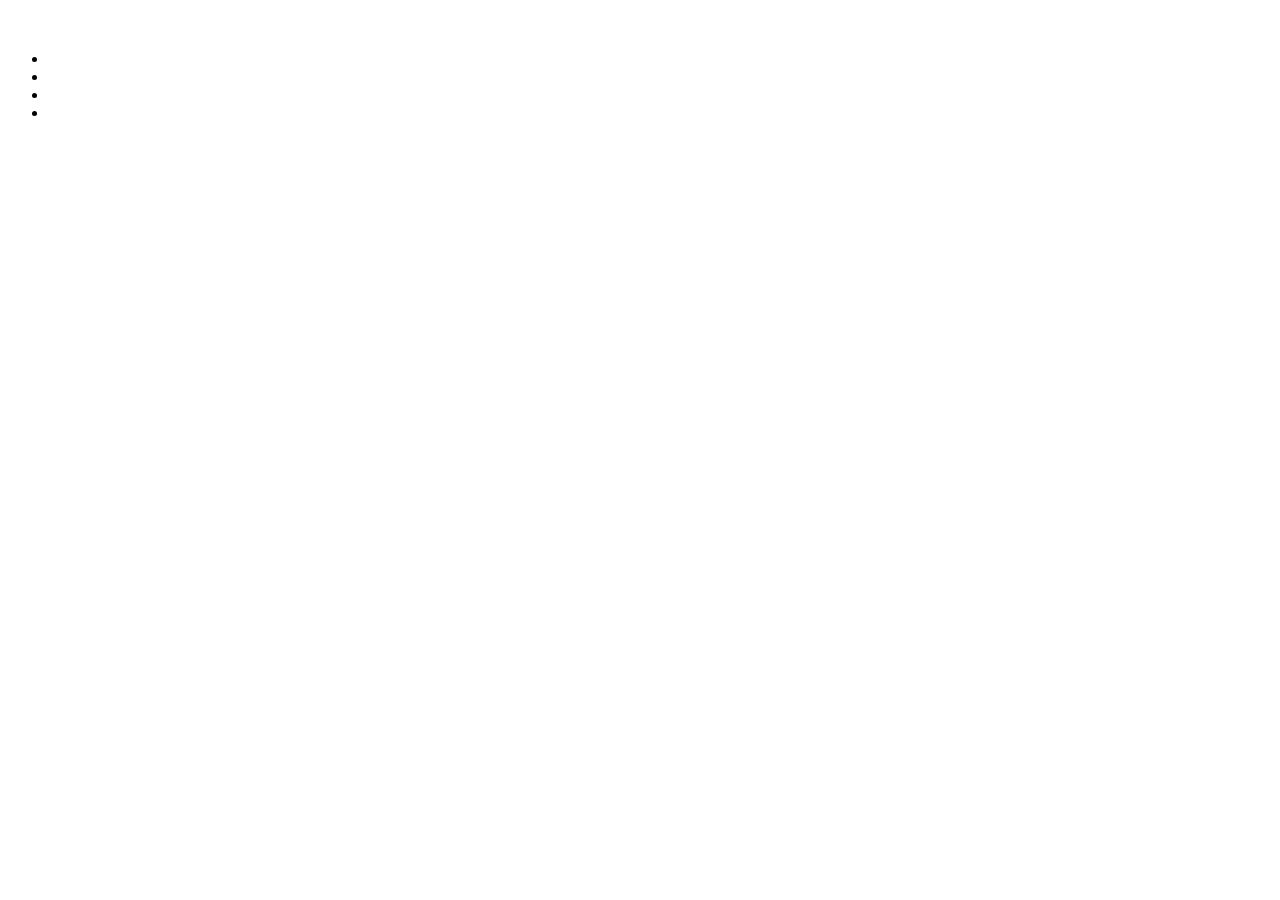
==== index.html @ 769cab8d "feat: adiciona os arquivos ao repositório" ====
<!DOCTYPE html>
<html lang="pt-br">
<head>
    <meta charset="UTF-8">
    <meta name="viewport" content="width=device-width, initial-scale=1.0">
    <title> Cafeteria Sem Nome </title>
</head>
<body>
    <div class="container">
        <header class="nav-header">
            <figure>
                <img src="" alt="">
            </figure>
            <ul>
                <li><a href=""></a></li>
                <li><a href=""></a></li>
                <li><a href=""></a></li>
                <li><a href=""></a></li>
            </ul>
        </header>

        <section class="coffee">
            <a href="">
                <h2></h2>
            </a><a href="">
                <h2></h2>
            </a><a href="">
                <h2></h2>
            </a><a href="">
                <h2></h2>
            </a><a href="">
                <h2></h2>
            </a><a href="">
                <h2></h2>
            </a>
        </section>
    </div>
</body>
</html>
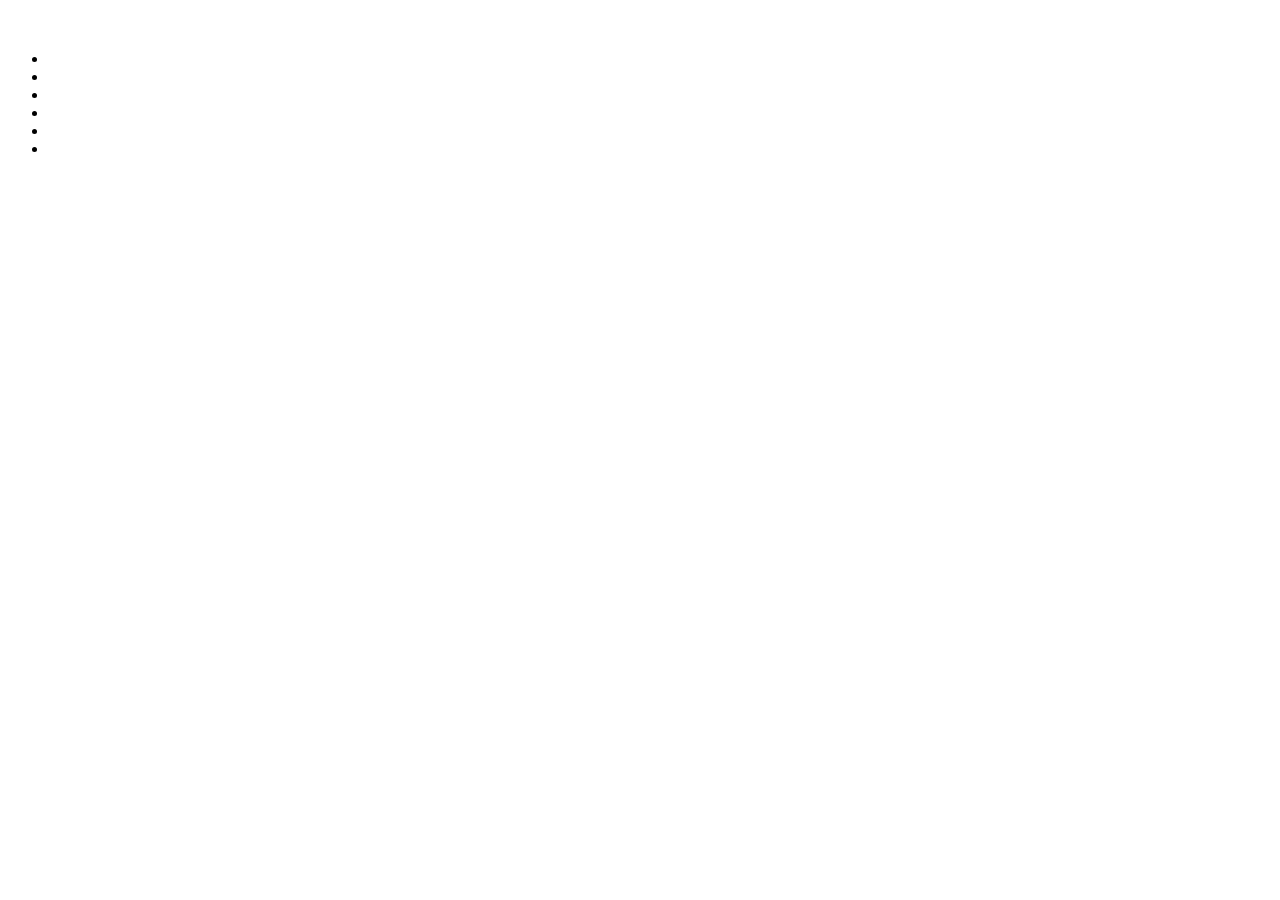
==== commit 5722fc53: "feat: adicionar header" ====
--- a/index.html
+++ b/index.html
@@ -7,33 +7,30 @@
 </head>
 <body>
     <div class="container">
-        <header class="nav-header">
-            <figure>
-                <img src="" alt="">
-            </figure>
-            <ul>
-                <li><a href=""></a></li>
-                <li><a href=""></a></li>
-                <li><a href=""></a></li>
-                <li><a href=""></a></li>
-            </ul>
+        <header>
+            <nav class="nav-header">
+                <figure>
+                    <img src="" alt="">
+                </figure>
+                <ul>
+                    <li><a href=""></a></li>
+                    <li><a href=""></a></li>
+                    <li><a href=""></a></li>
+                    <li><a href=""></a></li>
+                    <li><a href=""></a></li>
+                    <li><a href=""></a></li>
+                </ul>
+            </nav>
+
+            <div class="slogan">
+                <span></span>
+                <span></span>
+                <span></span>
+                <h1></h1>
+                <p></p>
+                <a href=""></a>
+            </div>
         </header>
-
-        <section class="coffee">
-            <a href="">
-                <h2></h2>
-            </a><a href="">
-                <h2></h2>
-            </a><a href="">
-                <h2></h2>
-            </a><a href="">
-                <h2></h2>
-            </a><a href="">
-                <h2></h2>
-            </a><a href="">
-                <h2></h2>
-            </a>
-        </section>
     </div>
 </body>
 </html>
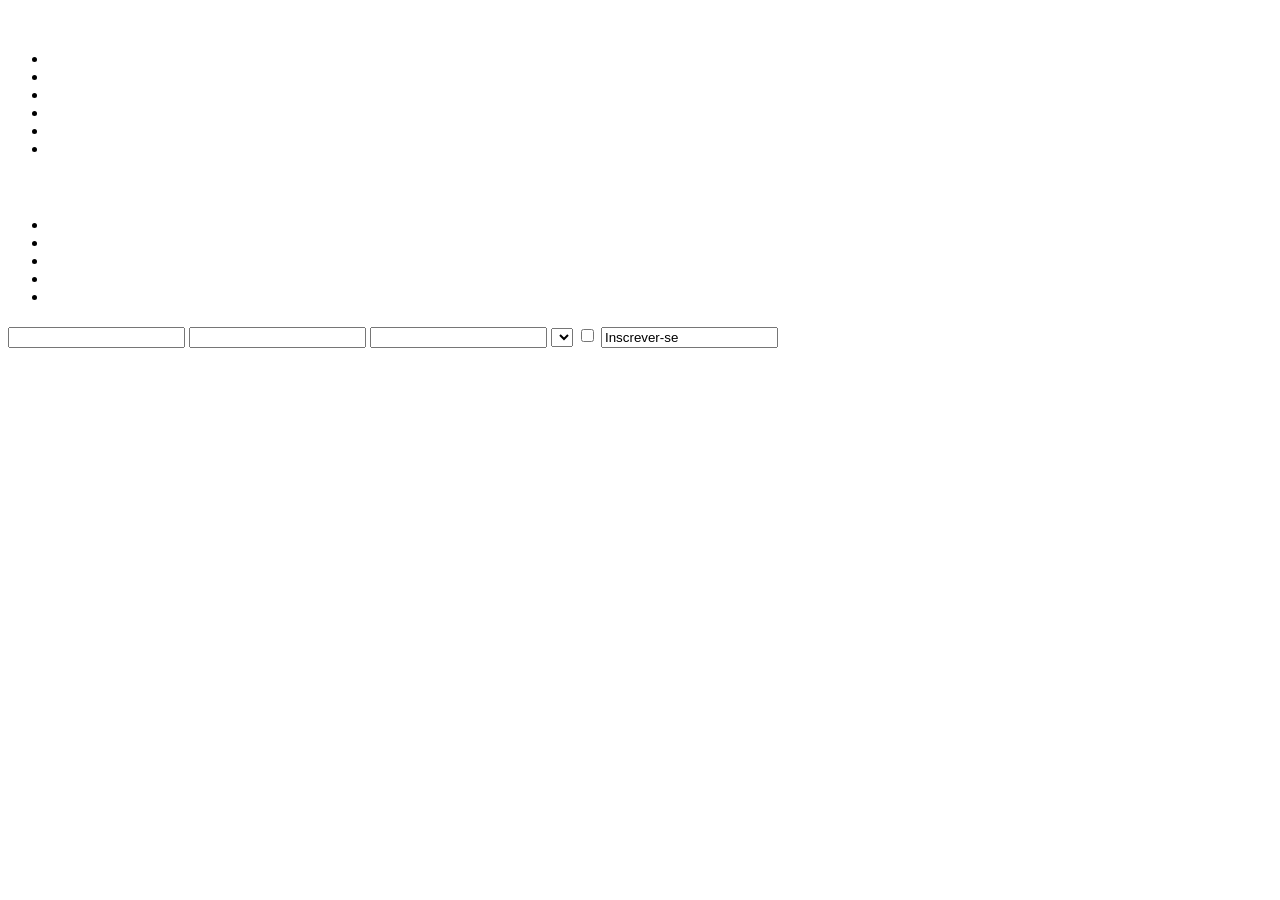
==== commit ddaac028: "feat: adicionar footer" ====
--- a/index.html
+++ b/index.html
@@ -31,6 +31,77 @@
                 <a href=""></a>
             </div>
         </header>
+
+        <section class="coffee">
+            <span></span>
+            <h2></h2>
+            <p></p>
+            <a href="">
+                <h3></h3>
+            </a>
+            <a href="">
+                <h3></h3>
+            </a>
+            <a href="">
+                <h3></h3>
+            </a>
+            <a href="">
+                <h3></h3>
+            </a>
+            <a href="">
+                <h3></h3>
+            </a>
+            <a href="">
+                <h3></h3>
+            </a>
+        </section>
+
+        <footer>
+            <div class="footer-column">
+                <figure>
+                    <img src="" alt="">
+                </figure>
+                <h3></h3>
+                <p></p>
+                <a href=""></a>
+            </div>
+            
+            <nav class="footer-nav">
+                <h3></h3>
+                <ul>
+                    <li><a href=""></a></li>
+                    <li><a href=""></a></li>
+                    <li><a href=""></a></li>
+                    <li><a href=""></a></li>
+                    <li><a href=""></a></li>
+                </ul>
+            </nav>
+
+            <div class="footer-column">
+                <ion-icon></ion-icon>
+                <p></p>
+                <ion-icon></ion-icon>
+                <p></p>
+                <ion-icon></ion-icon>
+                <p></p>
+            </div>
+
+            <div class="footer-form">
+                <h2></h2>
+                <p></p>
+                <span></span>
+                <input type="text">
+                <input type="email">
+                <input type="tel">
+                <select name="" id=""></select>
+                <input type="checkbox">
+                <input type="submi"t" value="Inscrever-se">
+            </div>
+
+            <div class="footer-bottom">
+                <p></p>
+            </div>
+        </footer>
     </div>
 </body>
 </html>
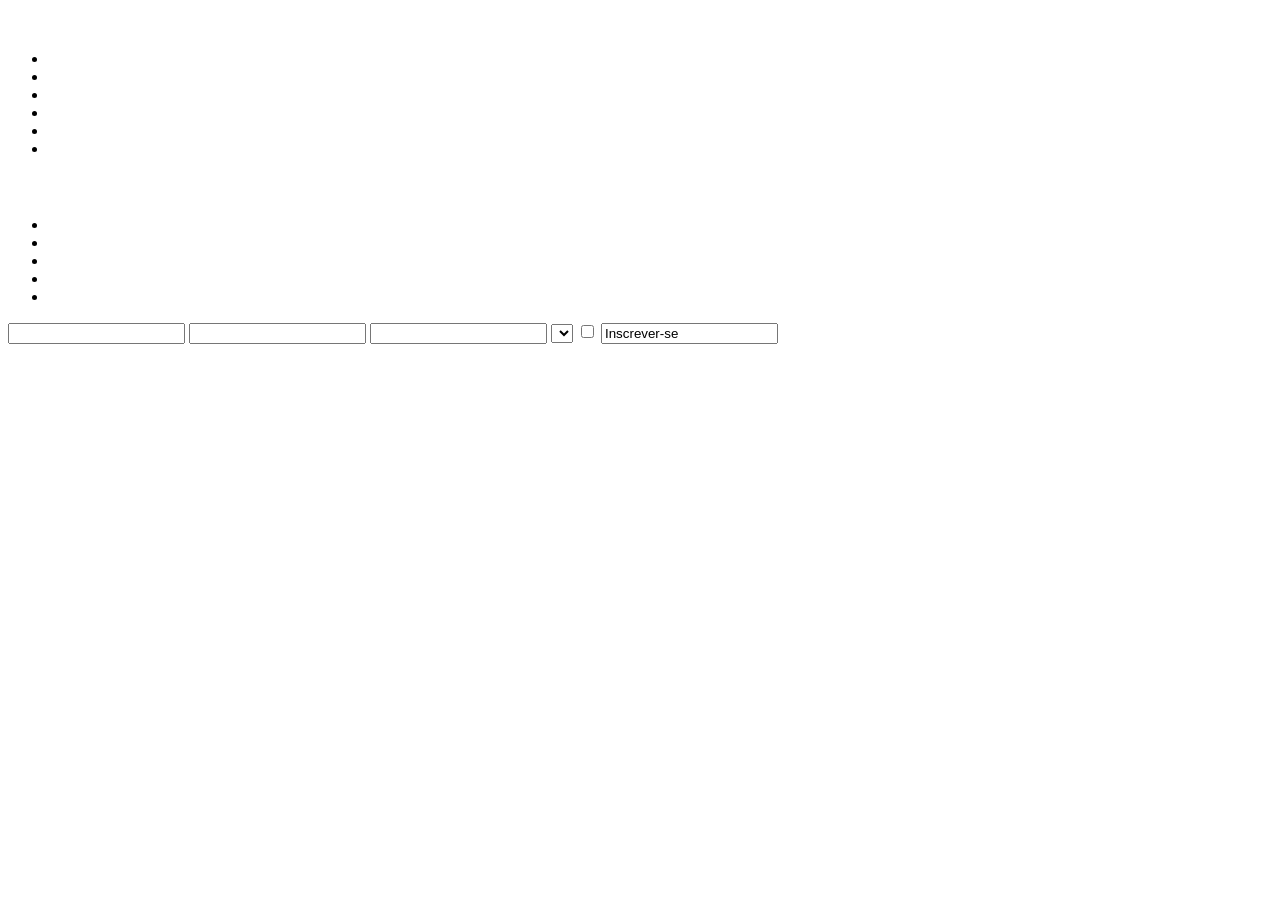
==== commit 2691d78d: "feat: correção html index --parte erick" ====
--- a/index.html
+++ b/index.html
@@ -23,9 +23,11 @@
             </nav>
 
             <div class="slogan">
-                <span></span>
-                <span></span>
-                <span></span>
+                <div>
+                    <span></span>
+                    <span></span>
+                    <span></span>
+                </div>
                 <h1></h1>
                 <p></p>
                 <a href=""></a>
@@ -57,45 +59,49 @@
         </section>
 
         <footer>
-            <div class="footer-column">
-                <figure>
-                    <img src="" alt="">
-                </figure>
-                <h3></h3>
-                <p></p>
-                <a href=""></a>
-            </div>
-            
-            <nav class="footer-nav">
-                <h3></h3>
-                <ul>
-                    <li><a href=""></a></li>
-                    <li><a href=""></a></li>
-                    <li><a href=""></a></li>
-                    <li><a href=""></a></li>
-                    <li><a href=""></a></li>
-                </ul>
-            </nav>
+            <div class="footer-top">
+                <div class="footer-column">
+                    <figure>
+                        <img src="" alt="">
+                    </figure>
+                    <h3></h3>
+                    <p></p>
+                    <a href=""></a>
+                </div>
+                
+                <nav class="footer-nav">
+                    <span></span>
+                    <ul>
+                        <li><a href=""></a></li>
+                        <li><a href=""></a></li>
+                        <li><a href=""></a></li>
+                        <li><a href=""></a></li>
+                        <li><a href=""></a></li>
+                    </ul>
+                </nav>
 
-            <div class="footer-column">
-                <ion-icon></ion-icon>
-                <p></p>
-                <ion-icon></ion-icon>
-                <p></p>
-                <ion-icon></ion-icon>
-                <p></p>
+                <div class="footer-column">
+                    <ion-icon></ion-icon>
+                    <p></p>
+                    <ion-icon></ion-icon>
+                    <p></p>
+                    <ion-icon></ion-icon>
+                    <p></p>
+                </div>
             </div>
 
             <div class="footer-form">
-                <h2></h2>
+                <span></span>
                 <p></p>
                 <span></span>
-                <input type="text">
-                <input type="email">
-                <input type="tel">
-                <select name="" id=""></select>
-                <input type="checkbox">
-                <input type="submi"t" value="Inscrever-se">
+                <form action="">
+                    <input type="text">
+                    <input type="email">
+                    <input type="tel">
+                    <select name="" id=""></select>
+                    <input type="checkbox">
+                    <input type="submi"t" value="Inscrever-se">
+                </form>
             </div>
 
             <div class="footer-bottom">
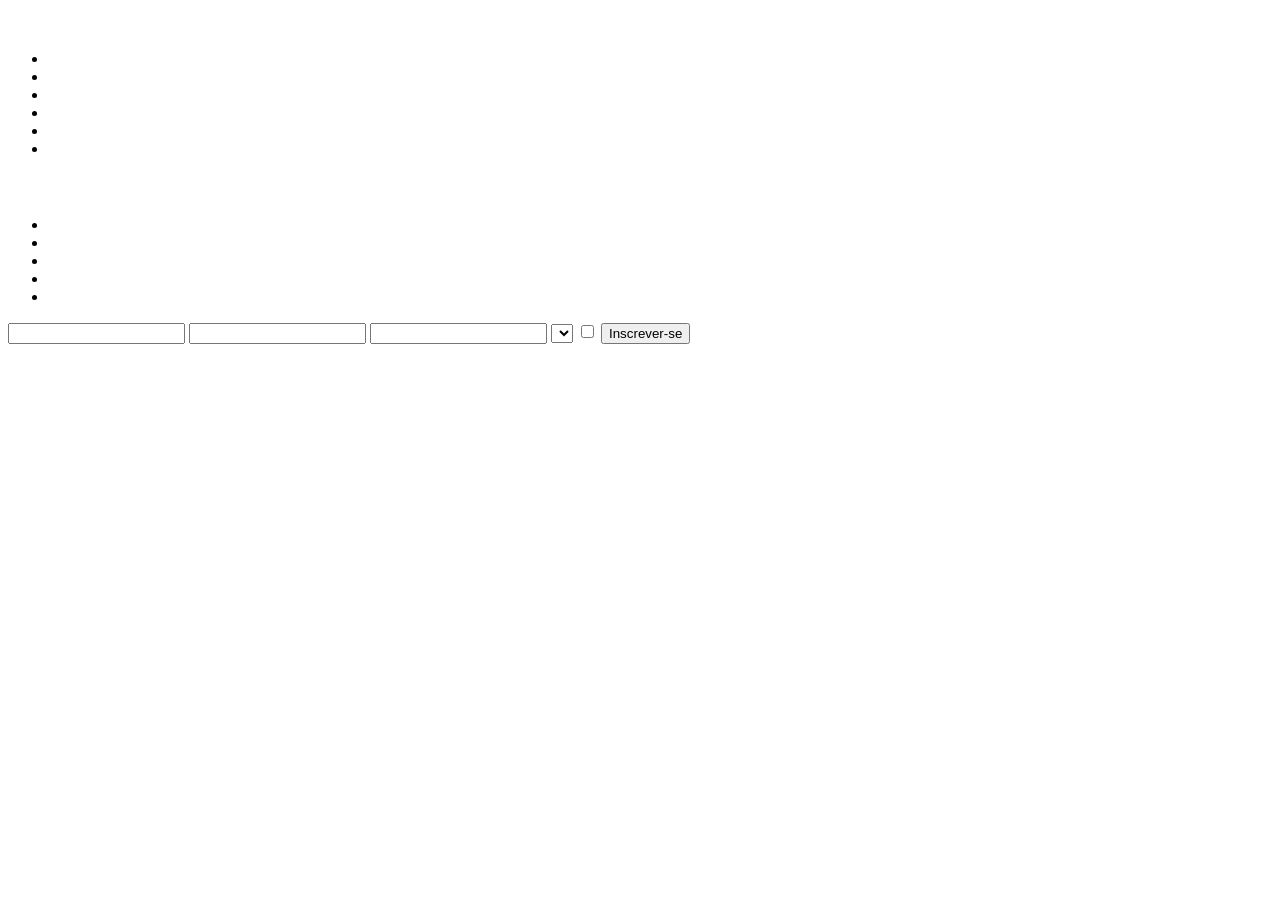
==== commit 94ac5952: "feat: subindo pastas e arquivos .keep" ====
--- a/index.html
+++ b/index.html
@@ -100,7 +100,7 @@
                     <input type="tel">
                     <select name="" id=""></select>
                     <input type="checkbox">
-                    <input type="submi"t" value="Inscrever-se">
+                    <input type="submit" value="Inscrever-se">
                 </form>
             </div>
 
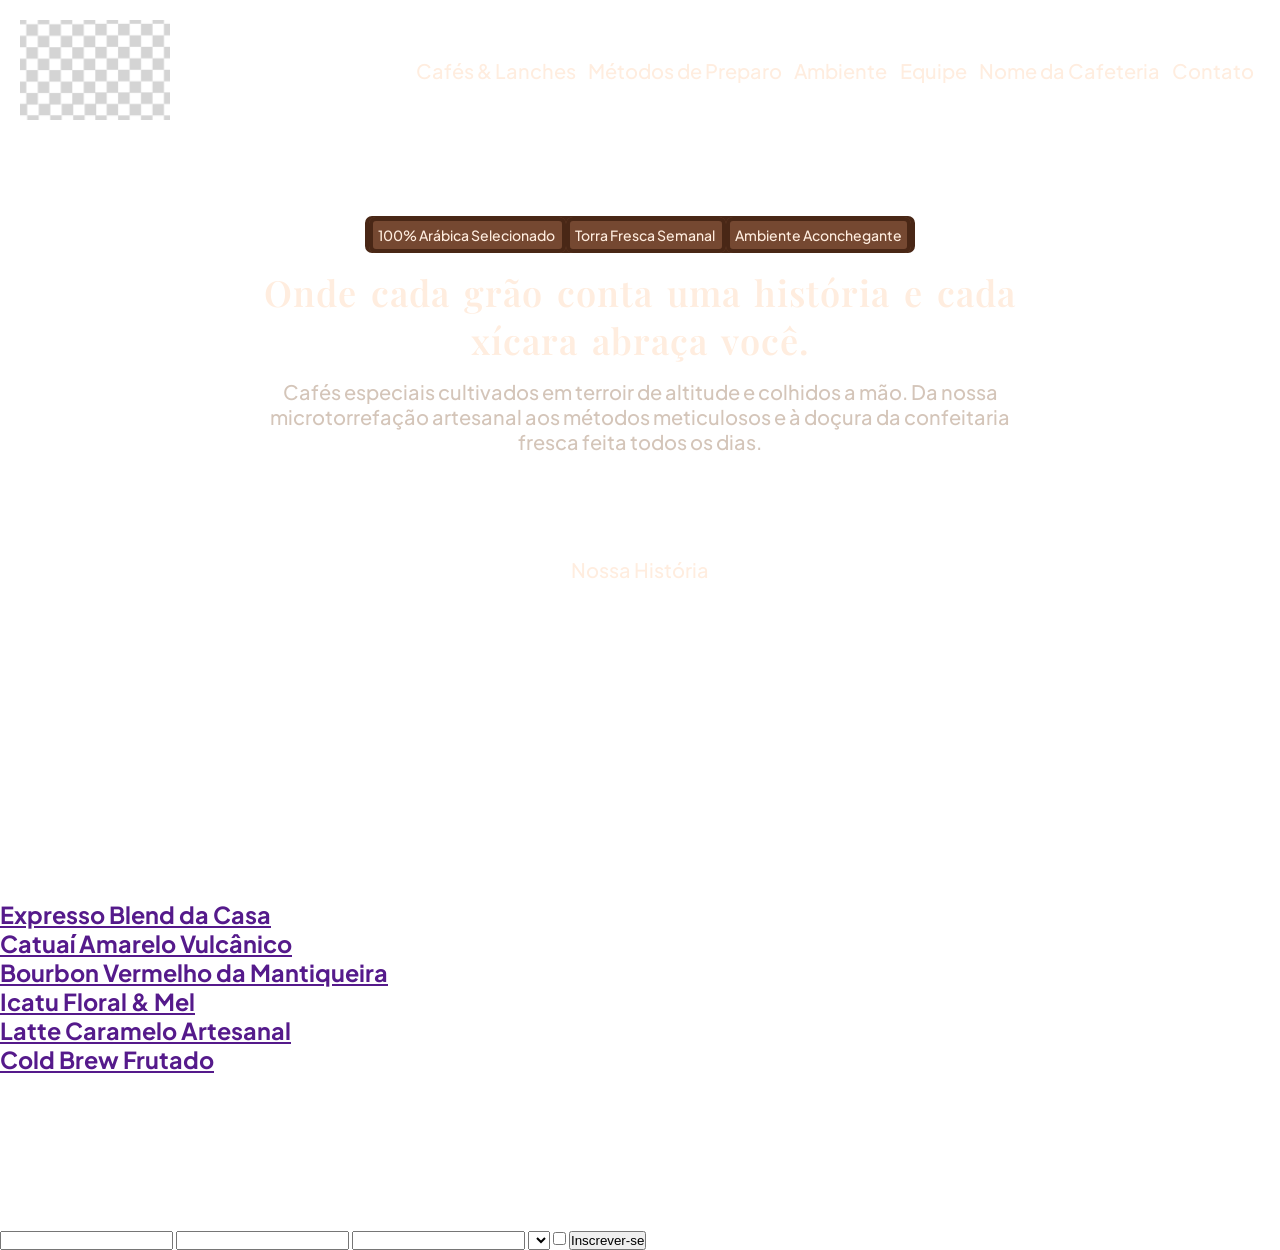
==== commit 315bd0fd: "feat: adicionado o css do hero header, ajustes no html e imagens de teste" ====
--- a/index.html
+++ b/index.html
@@ -3,34 +3,52 @@
 <head>
     <meta charset="UTF-8">
     <meta name="viewport" content="width=device-width, initial-scale=1.0">
+    <link rel="stylesheet" href="resources/css/styles.css">
+    <link rel="preconnect" href="https://fonts.googleapis.com">
+    <link rel="preconnect" href="https://fonts.gstatic.com" crossorigin>
+    <link href="https://fonts.googleapis.com/css2?family=Playfair+Display:ital,wght@0,400..900;1,400..900&family=Plus+Jakarta+Sans:ital,wght@0,200..800;1,200..800&display=swap" rel="stylesheet">
     <title> Cafeteria Sem Nome </title>
 </head>
 <body>
     <div class="container">
         <header>
             <nav class="nav-header">
-                <figure>
-                    <img src="" alt="">
+                <figure class="logo">
+                    <img src="resources/img/teste2.png" alt="Logo da Cafeteria Sem Nome">
                 </figure>
                 <ul>
-                    <li><a href=""></a></li>
-                    <li><a href=""></a></li>
-                    <li><a href=""></a></li>
-                    <li><a href=""></a></li>
-                    <li><a href=""></a></li>
-                    <li><a href=""></a></li>
+                    <li><a href="">Cafés &amp; Lanches</a></li>
+                    <li><a href="">Métodos de Preparo</a></li>
+                    <li><a href="">Ambiente</a></li>
+                    <li><a href="">Equipe</a></li>
+                    <li><a href="">Nome da Cafeteria</a></li>
+                    <li><a href="">Contato</a></li>
                 </ul>
             </nav>
 
             <div class="slogan">
-                <div>
-                    <span></span>
-                    <span></span>
-                    <span></span>
+                <div class="tags-top">
+                    <span>
+                        <ion-icon name="checkmark-circle-outline"></ion-icon>
+                        100% Arábica Selecionado
+                    </span>
+                    <span>
+                        <ion-icon name="flame-outline"></ion-icon></ion-icon>
+                        Torra Fresca Semanal
+                    </span>
+                    <span>
+                        <ion-icon name="leaf-outline"></ion-icon>
+                        Ambiente Aconchegante
+                    </span>
                 </div>
-                <h1></h1>
-                <p></p>
-                <a href=""></a>
+                <h1>Onde cada grão conta uma história e cada xícara abraça você.</h1>
+                <p>Cafés especiais cultivados em terroir de altitude e colhidos a mão. Da nossa microtorrefação artesanal aos métodos meticulosos e à doçura da confeitaria fresca feita todos os dias.</p>
+                <div class="slogan-btn">
+                    <a href="">
+                        <ion-icon name="book-outline"></ion-icon>
+                        Nossa História
+                    </a>
+                </div>
             </div>
         </header>
 
@@ -39,22 +57,22 @@
             <h2></h2>
             <p></p>
             <a href="">
-                <h3></h3>
+                <h3>Expresso Blend da Casa</h3>
             </a>
             <a href="">
-                <h3></h3>
+                <h3>Catuaí Amarelo Vulcânico</h3>
             </a>
             <a href="">
-                <h3></h3>
+                <h3>Bourbon Vermelho da Mantiqueira</h3>
             </a>
             <a href="">
-                <h3></h3>
+                <h3>Icatu Floral & Mel</h3>
             </a>
             <a href="">
-                <h3></h3>
+                <h3>Latte Caramelo Artesanal</h3>
             </a>
             <a href="">
-                <h3></h3>
+                <h3>Cold Brew Frutado</h3>
             </a>
         </section>
 
@@ -110,4 +128,8 @@
         </footer>
     </div>
 </body>
+
+    <script type="module" src="https://unpkg.com/ionicons@8.0.13/dist/ionicons/ionicons.esm.js"></script>
+    <script nomodule src="https://unpkg.com/ionicons@8.0.13/dist/ionicons/ionicons.js"></script>
+
 </html>
--- a/resources/css/styles.css
+++ b/resources/css/styles.css
@@ -0,0 +1,128 @@
+/*******************************************/
+/********** CONFIGURAÇÕES BÁSICAS **********/
+/*******************************************/
+
+*{
+    margin: 0;
+    padding: 0;
+    box-sizing: border-box;
+}
+
+html{
+    color: #333;
+    font-family: Plus Jakarta Sans, sans-serif;
+    font-weight: 500;
+    font-size: 20px;
+    text-rendering: optimizeLegibility;
+}
+
+/*********************************/
+/********** HERO HEADER **********/
+/*********************************/
+
+header{
+    background-image:
+        linear-gradient(rgba(0, 0, 0, 0.5)),
+        url('img/teste1.jpg');
+    height: 100vh;
+    background-size: cover;
+    background-position: center;
+}
+
+.slogan{
+    color: #FFEDDF;
+    display: flex;
+    flex-direction: column;
+    align-items: center;
+    text-align: center;
+    justify-content: center;
+    height: 60%;
+    width: 60%;
+    gap: 15px;
+    margin: 0 auto;
+}
+
+.slogan p, .slogan a{
+    color: #D4C5B9;
+}
+
+.slogan a:link, .slogan a:visited{
+    background-color: rgba(255,255, 255, 0.3);
+    padding: 20px 20px;
+    border-radius: 3px;
+    transition: .2s;
+}
+
+.slogan a:active, .slogan a:hover{
+     background-color: rgba(255,255, 255, 0.4);
+}
+
+.tags-top{
+    height: auto;
+    border: 4px solid #492716;
+    background-color: #492716;
+    border-radius: 7px;
+    padding-bottom: 4px;
+}
+
+.tags-top>span{
+    border: 4px solid #492716;
+    background-color: #754831;
+    border-radius: 7px;
+    font-size: 14px;
+    padding: 5px;
+}
+
+.slogan-btn{
+    display: flex;
+    height: 25%;
+    flex-direction: column;
+    justify-content: end;
+}
+
+h1{
+    font-family: Playfair Display, serif;
+    font-weight: 600;
+    letter-spacing: 1px;
+    word-spacing: 4px;
+    font-size: 180%;
+}
+
+/*************************/
+/********** NAV **********/
+/*************************/
+
+.logo{
+    height: 100px;
+}
+
+.logo>img{
+    height: 100%;
+}
+
+.nav-header{
+    display: flex;
+    justify-content: space-between;
+    padding: 20px;
+}
+
+.nav-header>ul{
+    display: flex;
+    list-style-type: none;
+    justify-content: space-around;
+    width: 850px;
+    align-items: center;
+    flex-wrap: wrap;
+}
+
+.nav-header>ul>li>a:link, .nav-header>ul>li>a:visited, .slogan a{
+    color: #FFEDDF;
+    text-decoration: none;
+    padding-bottom: 3px;
+    border-bottom: 2px solid transparent;
+    transition: border-bottom .2s;
+}
+
+.nav-header>ul>li>a:hover, .nav-header>ul>li>a:active{
+    border-bottom: 2px solid #D4C5B9;
+}
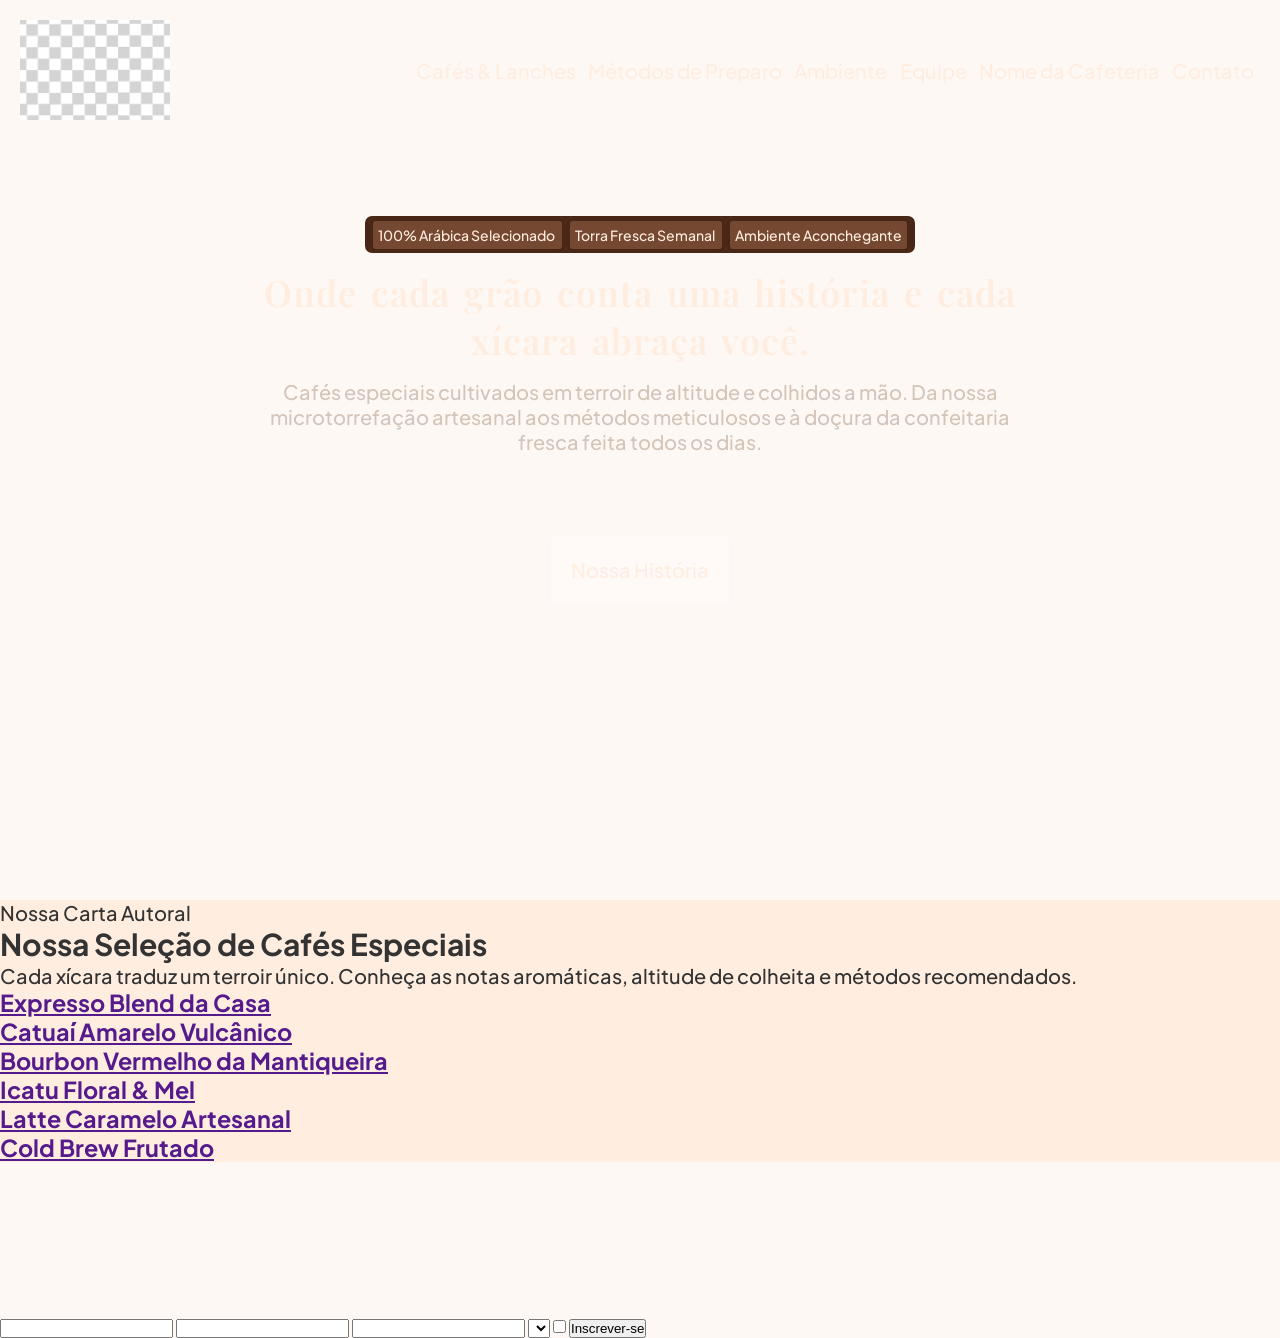
==== commit bbe85e48: "feat: iniciado o css da seção de cafés" ====
--- a/index.html
+++ b/index.html
@@ -53,9 +53,11 @@
         </header>
 
         <section class="coffee">
-            <span></span>
-            <h2></h2>
-            <p></p>
+            <div class="item-coffee">
+                <span>Nossa Carta Autoral</span>
+                <h2>Nossa Seleção de Cafés Especiais</h2>
+            </div>
+            <p>Cada xícara traduz um terroir único. Conheça as notas aromáticas, altitude de colheita e métodos recomendados.</p>
             <a href="">
                 <h3>Expresso Blend da Casa</h3>
             </a>
--- a/resources/css/styles.css
+++ b/resources/css/styles.css
@@ -6,6 +6,10 @@
     margin: 0;
     padding: 0;
     box-sizing: border-box;
+}
+
+.container{
+    background-color: #fef8f5;
 }
 
 html{
@@ -125,4 +129,12 @@
 
 .nav-header>ul>li>a:hover, .nav-header>ul>li>a:active{
     border-bottom: 2px solid #D4C5B9;
+}
+
+/***************************/
+/********** CAFÉS **********/
+/***************************/
+
+.coffee{
+    background-color: #FFEDDF;
 }
